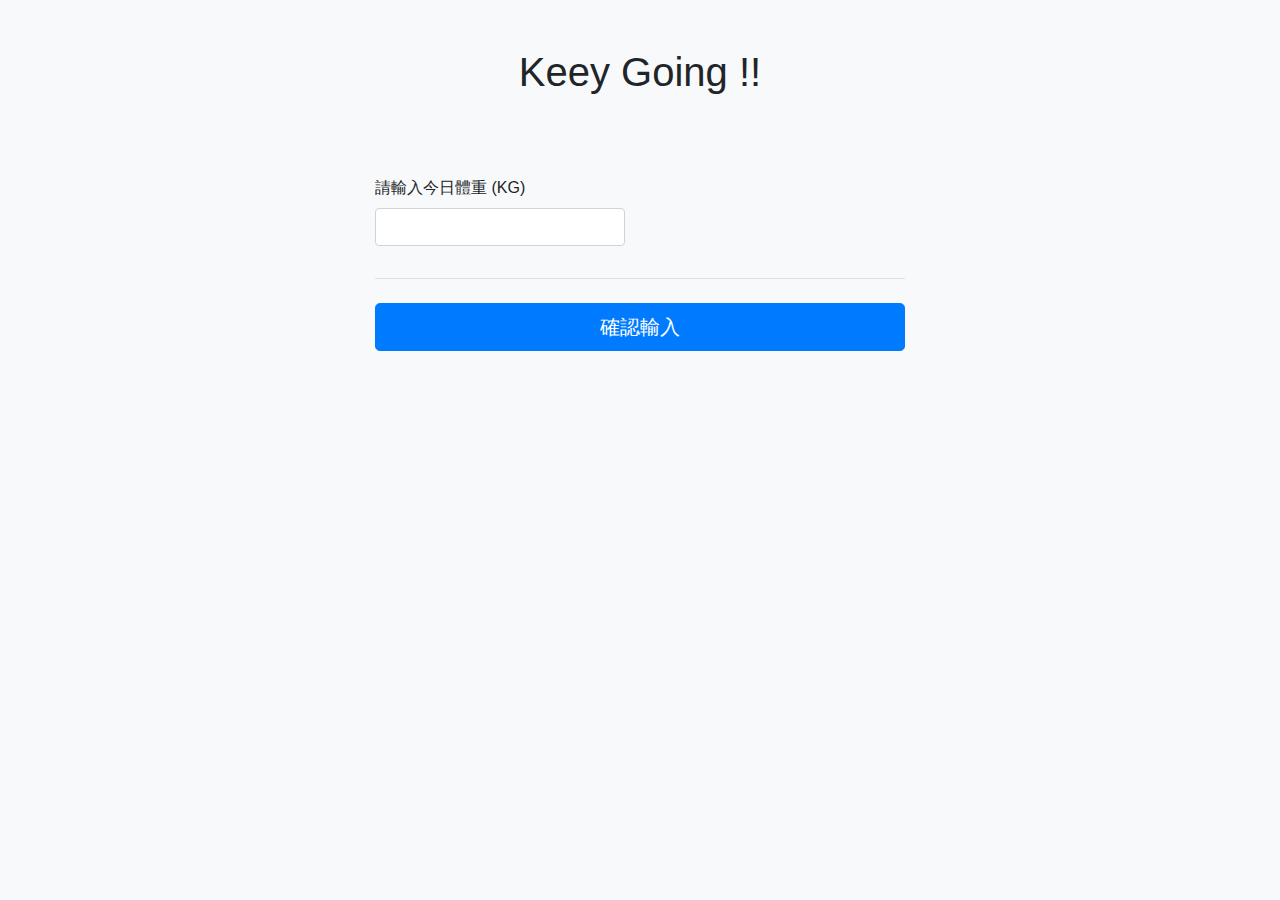
==== templates/index.html @ 8e6b0b0c "first version" ====
<!doctype html>
<html lang="en">
  <head>
    <meta charset="utf-8">
    <meta name="viewport" content="width=device-width, initial-scale=1, shrink-to-fit=no">
    <meta name="description" content="">
    <meta name="author" content="Mark Otto, Jacob Thornton, and Bootstrap contributors">
    <meta name="generator" content="Jekyll v3.8.5">
    <title>體重紀錄</title>

    <!-- Bootstrap core CSS -->
<link href="/static/css/bootstrap.css" rel="stylesheet">
    <style>
      .bd-placeholder-img {
        font-size: 1.125rem;
        text-anchor: middle;
      }

      @media (min-width: 768px) {
        .bd-placeholder-img-lg {
          font-size: 3.5rem;
        }
      }
    </style>
    <!-- Custom styles for this template -->
    <link href="/static/css/form-validation.css" rel="stylesheet">
  </head>
  <body class="bg-light">
    <div class="container">
  <div class="py-5 text-center">
    <!--<img class="d-block mx-auto mb-4" src="/static/image/104.png" alt="" width="240" height="120">-->
    <h1>Keey Going !!</h1><br>
  </div>

  <div class="row" >
    <div class="col-lg-7 col-md-7 col-sm-7 col-xs-10 order-1" style="margin:0px auto;">
      <form class="needs-validation" novalidate action="/" method="POST">
        <div class="row">
          <div class="col-md-6 mb-3">
            <label>請輸入今日體重 (KG) </label>
            <input type="text" class="form-control" name="weight" maxlength="6" pattern="\d{2,3}\.\d{1,2}" placeholder="" value="" required> 
            <div class="invalid-feedback">
              請輸入體重，小數點1~2位。
            </div>
          </div>
        </div>

        <hr class="mb-4">

        <button class="btn btn-primary btn-lg btn-block" type="submit">確認輸入</button>
      </form>
    </div>
  </div>
</div>

<script src="https://code.jquery.com/jquery-3.3.1.slim.min.js" integrity="sha384-q8i/X+965DzO0rT7abK41JStQIAqVgRVzpbzo5smXKp4YfRvH+8abtTE1Pi6jizo" crossorigin="anonymous"></script>
<script>window.jQuery || document.write('<script src="/docs/4.2/assets/js/vendor/jquery-slim.min.js"><\/script>')</script><script src="/static/js/bootstrap.bundle.js"></script>
<script src="/static/js/form-validation.js"></script>
</body>
</html>
---- static/css/form-validation.css ----
.container {
  max-width: 960px;
}

.lh-condensed { line-height: 1.25; }
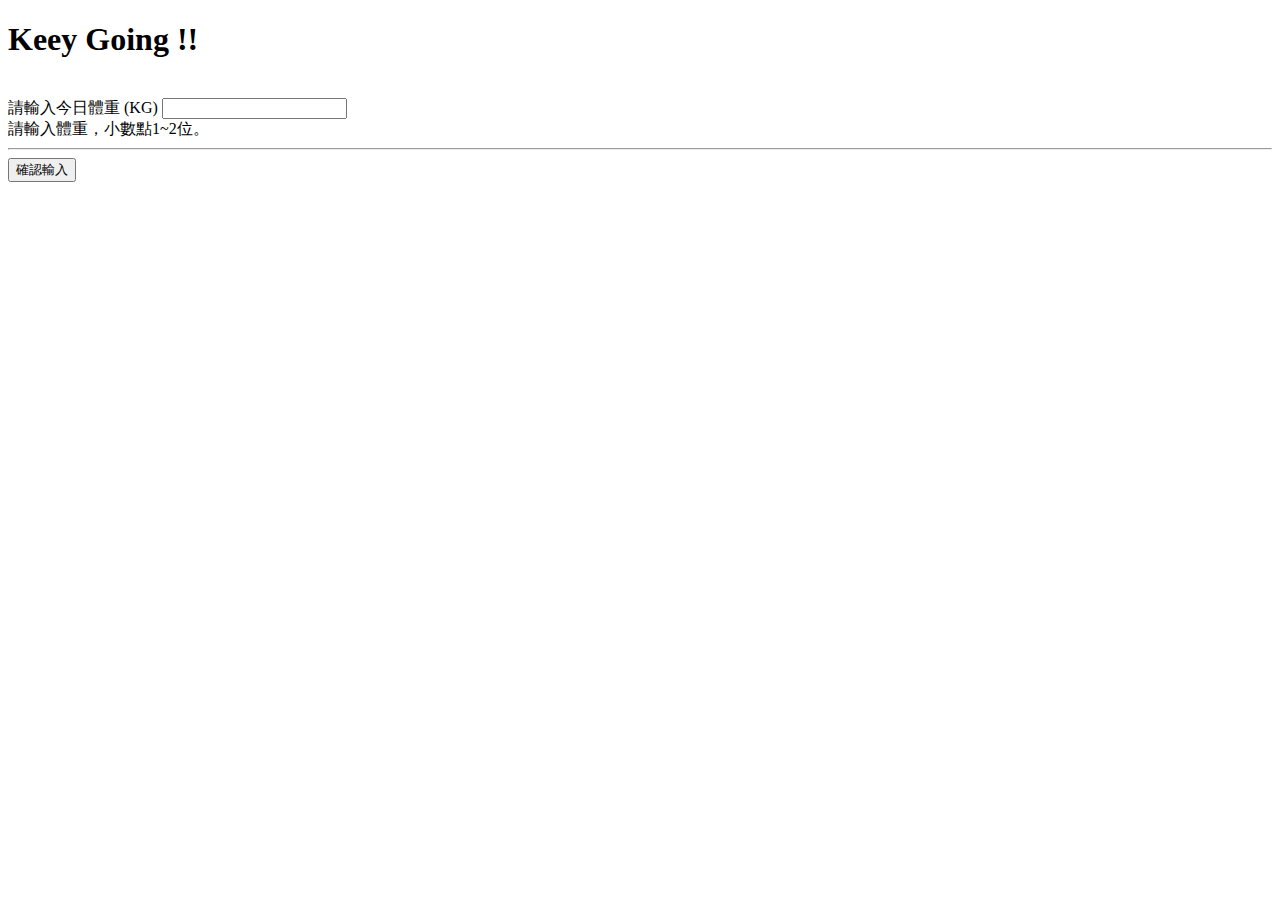
==== commit ebb2174c: "fix path" ====
--- a/templates/index.html
+++ b/templates/index.html
@@ -9,7 +9,7 @@
     <title>體重紀錄</title>
 
     <!-- Bootstrap core CSS -->
-<link href="/static/css/bootstrap.css" rel="stylesheet">
+<link href="/weight-recorder/static/css/bootstrap.css" rel="stylesheet">
     <style>
       .bd-placeholder-img {
         font-size: 1.125rem;
@@ -23,7 +23,7 @@
       }
     </style>
     <!-- Custom styles for this template -->
-    <link href="/static/css/form-validation.css" rel="stylesheet">
+    <link href="/weight-recorder/static/css/form-validation.css" rel="stylesheet">
   </head>
   <body class="bg-light">
     <div class="container">
@@ -34,7 +34,7 @@
 
   <div class="row" >
     <div class="col-lg-7 col-md-7 col-sm-7 col-xs-10 order-1" style="margin:0px auto;">
-      <form class="needs-validation" novalidate action="/" method="POST">
+      <form class="needs-validation" novalidate action="/weight-recorder" method="POST">
         <div class="row">
           <div class="col-md-6 mb-3">
             <label>請輸入今日體重 (KG) </label>
@@ -54,8 +54,8 @@
 </div>
 
 <script src="https://code.jquery.com/jquery-3.3.1.slim.min.js" integrity="sha384-q8i/X+965DzO0rT7abK41JStQIAqVgRVzpbzo5smXKp4YfRvH+8abtTE1Pi6jizo" crossorigin="anonymous"></script>
-<script>window.jQuery || document.write('<script src="/docs/4.2/assets/js/vendor/jquery-slim.min.js"><\/script>')</script><script src="/static/js/bootstrap.bundle.js"></script>
-<script src="/static/js/form-validation.js"></script>
+<script>window.jQuery || document.write('<script src="/docs/4.2/assets/js/vendor/jquery-slim.min.js"><\/script>')</script><script src="/weight-recorder/static/js/bootstrap.bundle.js"></script>
+<script src="/weight-recorder/static/js/form-validation.js"></script>
 </body>
 </html>
 
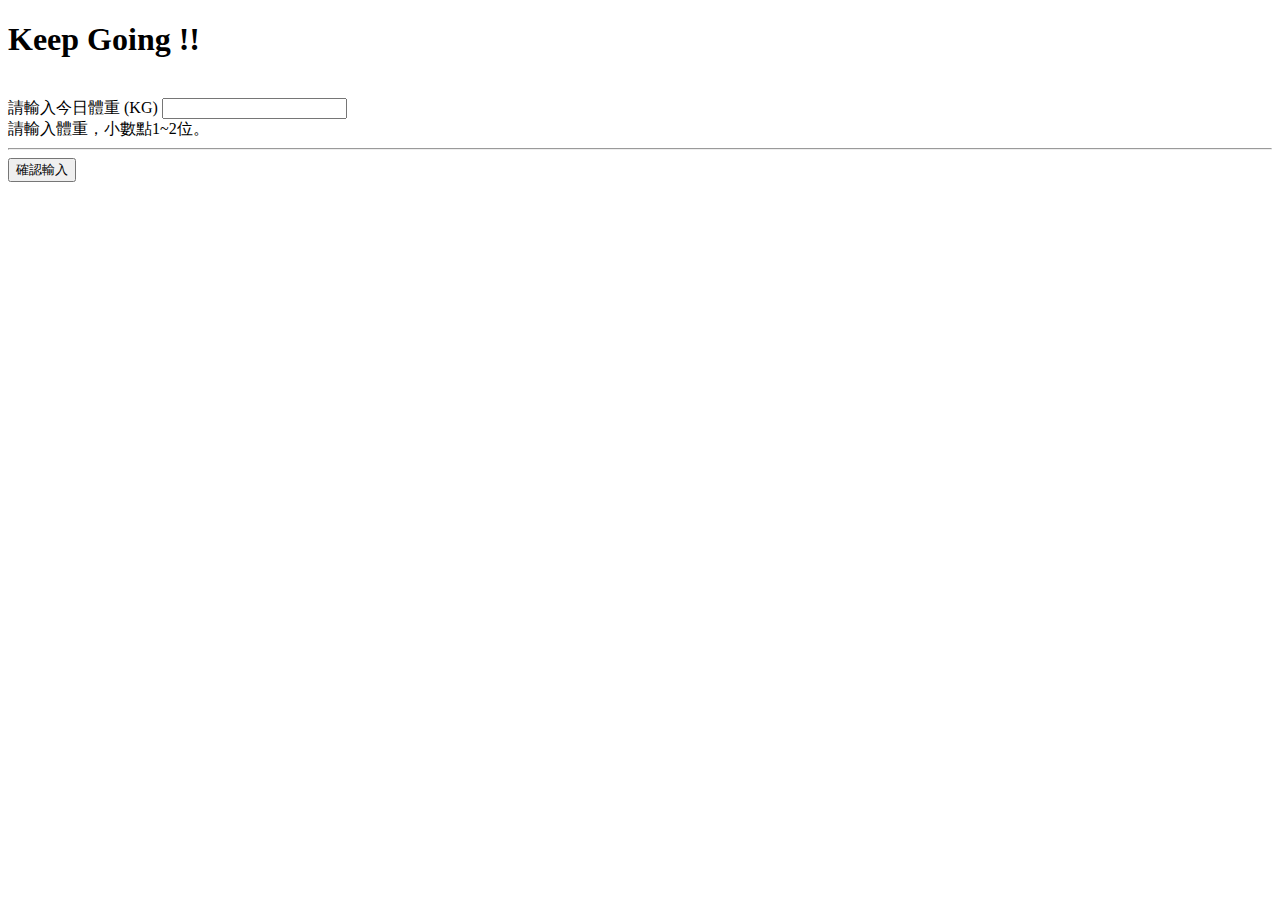
==== commit 5aca6dd1: "fix typo" ====
--- a/templates/index.html
+++ b/templates/index.html
@@ -29,7 +29,7 @@
     <div class="container">
   <div class="py-5 text-center">
     <!--<img class="d-block mx-auto mb-4" src="/static/image/104.png" alt="" width="240" height="120">-->
-    <h1>Keey Going !!</h1><br>
+    <h1>Keep Going !!</h1><br>
   </div>
 
   <div class="row" >
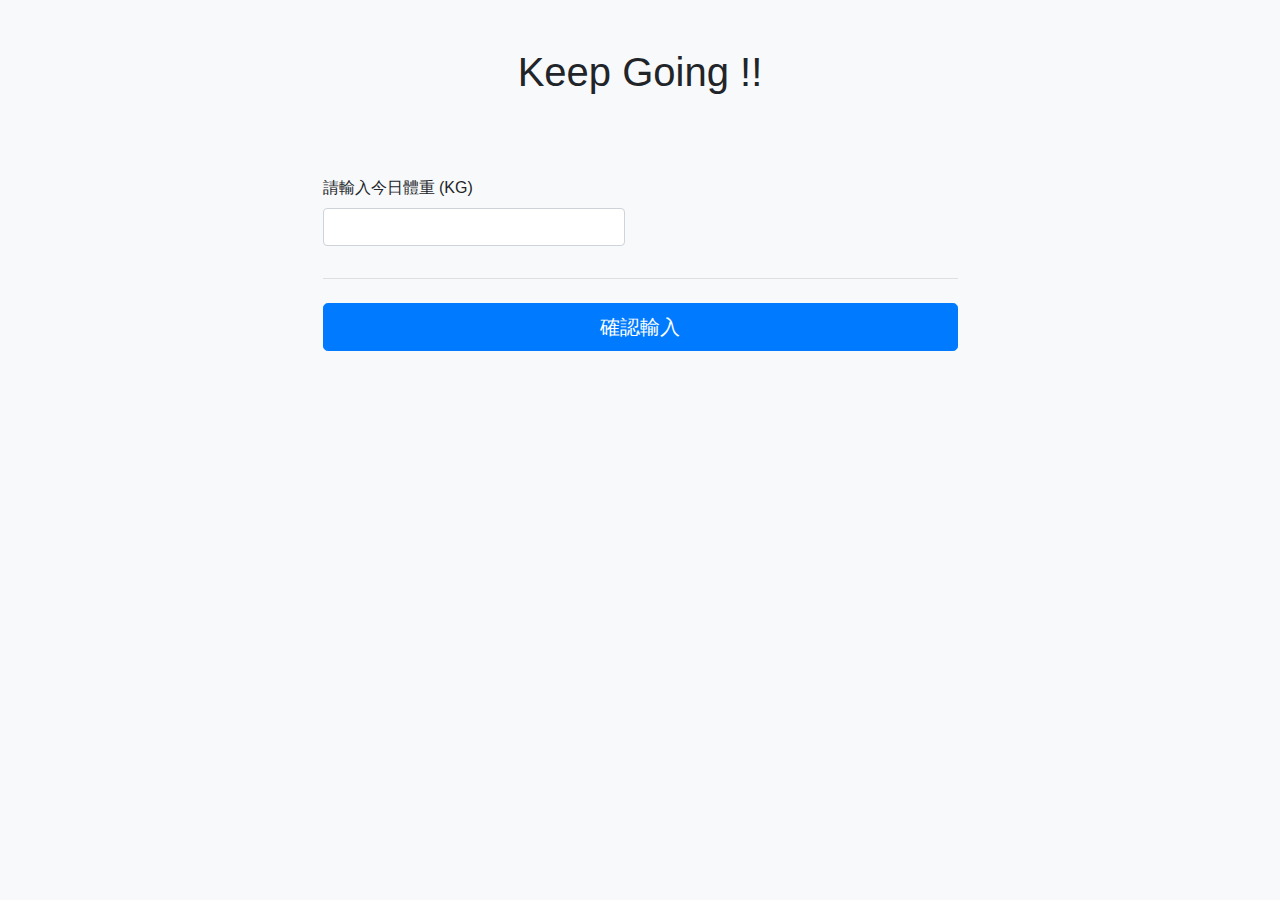
==== commit b03a1a7d: "change css location where loading from" ====
--- a/templates/index.html
+++ b/templates/index.html
@@ -1,61 +1,67 @@
 <!doctype html>
 <html lang="en">
-  <head>
-    <meta charset="utf-8">
-    <meta name="viewport" content="width=device-width, initial-scale=1, shrink-to-fit=no">
-    <meta name="description" content="">
-    <meta name="author" content="Mark Otto, Jacob Thornton, and Bootstrap contributors">
-    <meta name="generator" content="Jekyll v3.8.5">
-    <title>體重紀錄</title>
 
-    <!-- Bootstrap core CSS -->
-<link href="/weight-recorder/static/css/bootstrap.css" rel="stylesheet">
-    <style>
-      .bd-placeholder-img {
-        font-size: 1.125rem;
-        text-anchor: middle;
+<head>
+  <meta charset="utf-8">
+  <meta name="viewport" content="width=device-width, initial-scale=1, shrink-to-fit=no">
+  <meta name="description" content="">
+  <meta name="author" content="Mark Otto, Jacob Thornton, and Bootstrap contributors">
+  <meta name="generator" content="Jekyll v3.8.5">
+  <title>體重紀錄</title>
+
+  <!-- Bootstrap core CSS -->
+  <link href="https://stackpath.bootstrapcdn.com/bootstrap/4.2.1/css/bootstrap.min.css" rel="stylesheet">
+  <style>
+    .bd-placeholder-img {
+      font-size: 1.125rem;
+      text-anchor: middle;
+    }
+
+    @media (min-width: 768px) {
+      .bd-placeholder-img-lg {
+        font-size: 3.5rem;
       }
+    }
+  </style>
+  <!-- Custom styles for this template -->
+  <link href="/weight-recorder/static/css/form-validation.css" rel="stylesheet">
+</head>
 
-      @media (min-width: 768px) {
-        .bd-placeholder-img-lg {
-          font-size: 3.5rem;
-        }
-      }
-    </style>
-    <!-- Custom styles for this template -->
-    <link href="/weight-recorder/static/css/form-validation.css" rel="stylesheet">
-  </head>
-  <body class="bg-light">
-    <div class="container">
-  <div class="py-5 text-center">
-    <!--<img class="d-block mx-auto mb-4" src="/static/image/104.png" alt="" width="240" height="120">-->
-    <h1>Keep Going !!</h1><br>
+<body class="bg-light">
+  <div class="container">
+    <div class="py-5 text-center">
+      <!--<img class="d-block mx-auto mb-4" src="/static/image/104.png" alt="" width="240" height="120">-->
+      <h1>Keep Going !!</h1><br>
+    </div>
+
+    <div class="row">
+      <div class="col-lg-7 col-md-7 col-sm-7 col-xs-10 order-1" style="margin:0px auto;">
+        <form class="needs-validation" novalidate action="/weight-recorder" method="POST">
+          <div class="row">
+            <div class="col-md-6 mb-3">
+              <label>請輸入今日體重 (KG) </label>
+              <input type="text" class="form-control" name="weight" maxlength="6" pattern="\d{2,3}\.\d{1,2}"
+                placeholder="" value="" required>
+              <div class="invalid-feedback">
+                請輸入體重，小數點1~2位。
+              </div>
+            </div>
+          </div>
+
+          <hr class="mb-4">
+
+          <button class="btn btn-primary btn-lg btn-block" type="submit">確認輸入</button>
+        </form>
+      </div>
+    </div>
   </div>
 
-  <div class="row" >
-    <div class="col-lg-7 col-md-7 col-sm-7 col-xs-10 order-1" style="margin:0px auto;">
-      <form class="needs-validation" novalidate action="/weight-recorder" method="POST">
-        <div class="row">
-          <div class="col-md-6 mb-3">
-            <label>請輸入今日體重 (KG) </label>
-            <input type="text" class="form-control" name="weight" maxlength="6" pattern="\d{2,3}\.\d{1,2}" placeholder="" value="" required> 
-            <div class="invalid-feedback">
-              請輸入體重，小數點1~2位。
-            </div>
-          </div>
-        </div>
+  <script src="https://code.jquery.com/jquery-3.3.1.slim.min.js"
+    integrity="sha384-q8i/X+965DzO0rT7abK41JStQIAqVgRVzpbzo5smXKp4YfRvH+8abtTE1Pi6jizo"
+    crossorigin="anonymous"></script>
+  <script>window.jQuery || document.write('<script src="/docs/4.2/assets/js/vendor/jquery-slim.min.js"><\/script>')</script>
+  <script src="/weight-recorder/static/js/bootstrap.bundle.js"></script>
+  <script src="/weight-recorder/static/js/form-validation.js"></script>
+</body>
 
-        <hr class="mb-4">
-
-        <button class="btn btn-primary btn-lg btn-block" type="submit">確認輸入</button>
-      </form>
-    </div>
-  </div>
-</div>
-
-<script src="https://code.jquery.com/jquery-3.3.1.slim.min.js" integrity="sha384-q8i/X+965DzO0rT7abK41JStQIAqVgRVzpbzo5smXKp4YfRvH+8abtTE1Pi6jizo" crossorigin="anonymous"></script>
-<script>window.jQuery || document.write('<script src="/docs/4.2/assets/js/vendor/jquery-slim.min.js"><\/script>')</script><script src="/weight-recorder/static/js/bootstrap.bundle.js"></script>
-<script src="/weight-recorder/static/js/form-validation.js"></script>
-</body>
 </html>
-
